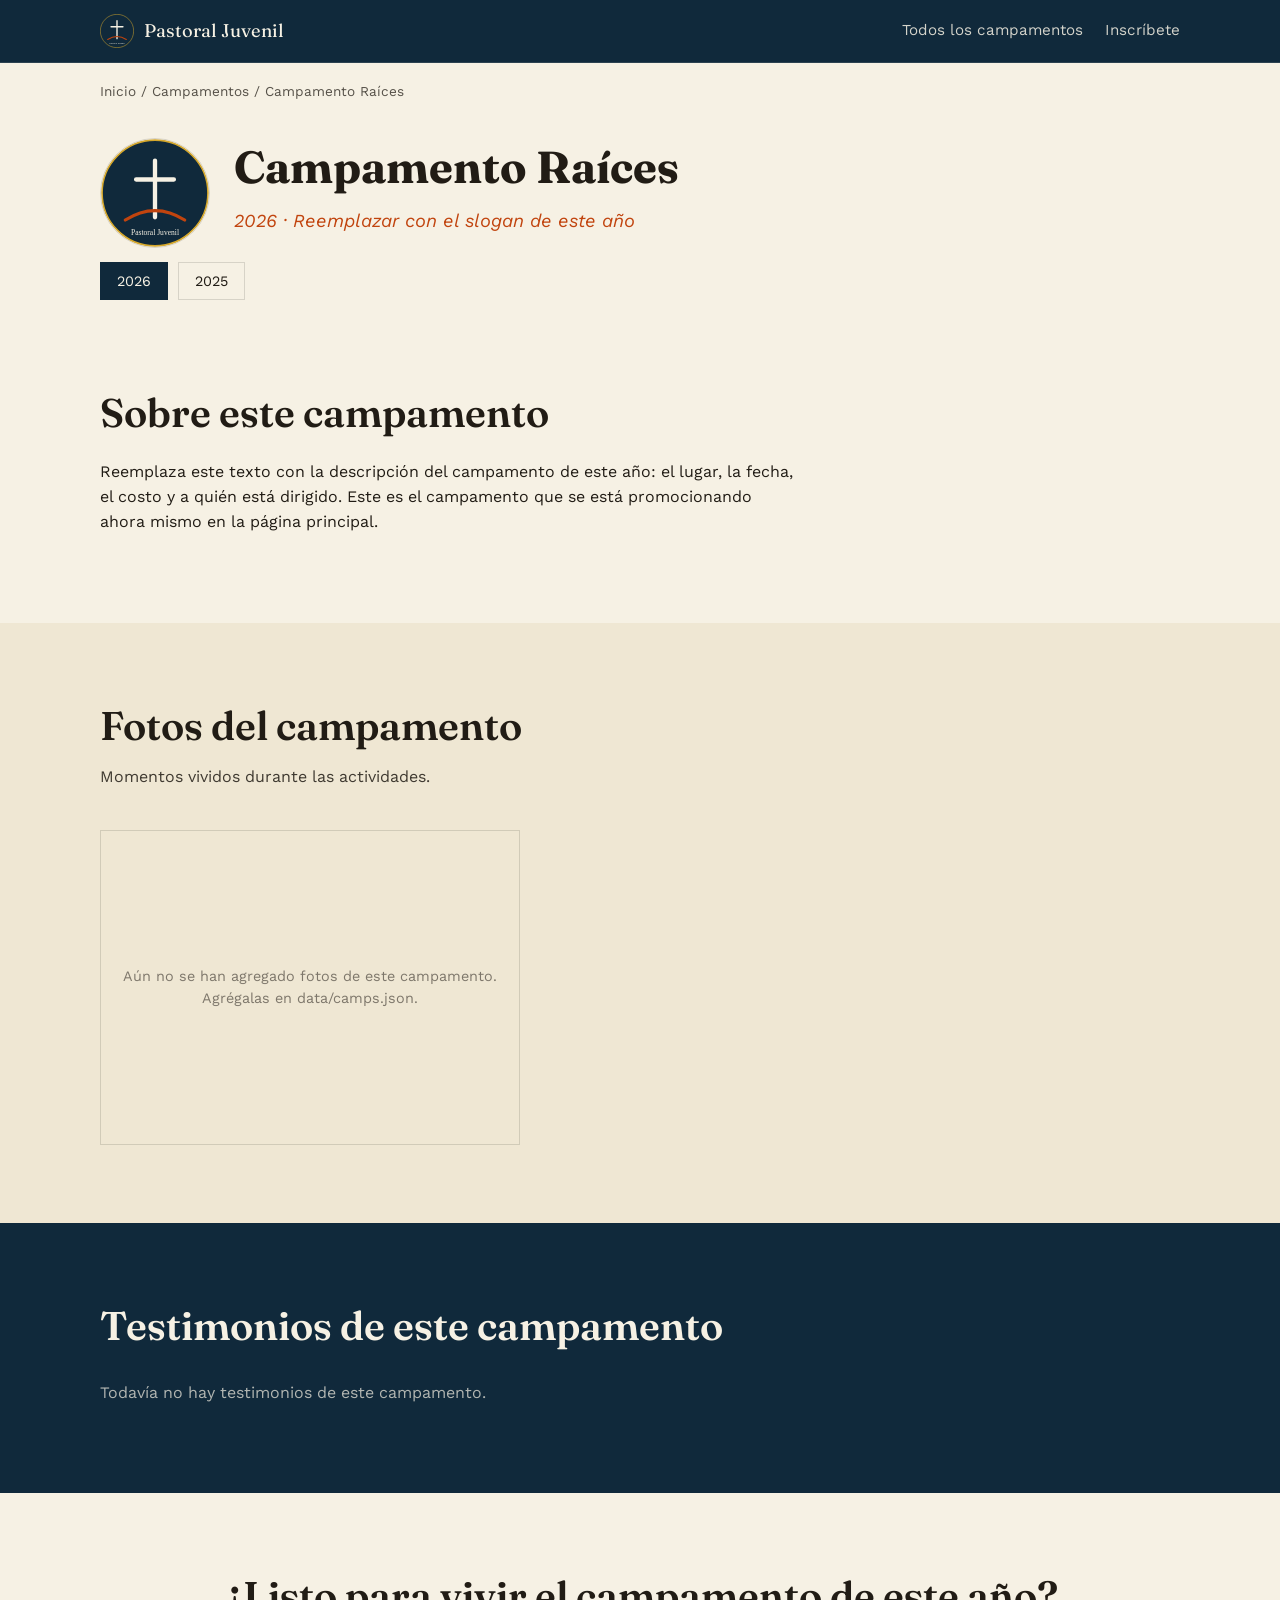
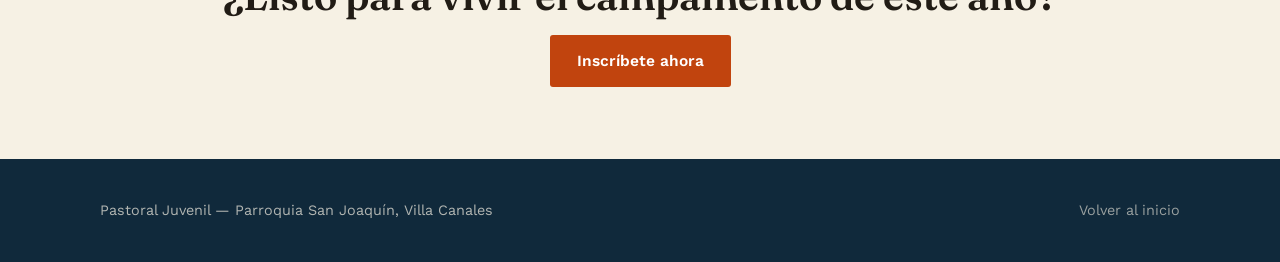
==== camps/camp.html @ f19ffe90 "feat: viendo el frontend" ====
<!DOCTYPE html>
<html lang="es">
<head>
<meta charset="UTF-8">
<meta name="viewport" content="width=device-width, initial-scale=1.0">
<title>Campamento — Pastoral Juvenil San Joaquín</title>
<link rel="preconnect" href="https://fonts.googleapis.com">
<link href="https://fonts.googleapis.com/css2?family=Fraunces:ital,wght@0,500;0,600;1,500&family=Work+Sans:wght@400;500;600&display=swap" rel="stylesheet">
<link rel="stylesheet" href="../css/style.css">
</head>
<body>

<header class="encabezado">
  <div class="contenedor barra-nav">
    <a href="../index.html" class="marca">
      <img src="../images/logo/logo-generico.svg" alt="Logo Pastoral Juvenil">
      <span>Pastoral Juvenil</span>
    </a>
    <ul class="nav-enlaces" style="display:flex;">
      <li><a href="../index.html#campamentos">Todos los campamentos</a></li>
      <li><a href="../index.html#contacto">Inscríbete</a></li>
    </ul>
  </div>
</header>

<div class="contenedor migaja">
  <a href="../index.html">Inicio</a> / <a href="../index.html#campamentos">Campamentos</a> / <span id="migajaNombre"></span>
</div>

<section class="cabecera-campamento">
  <div class="contenedor">
    <div style="display:flex; gap:24px; align-items:center; flex-wrap:wrap;">
      <img id="logoCampamento" src="../images/logo/logo-generico.svg" alt="" style="width:110px; height:110px; border-radius:50%; border:1px solid var(--borde);">
      <div>
        <h1 id="nombreCampamento">Campamento</h1>
        <p class="anio-slogan" id="sloganCampamento"></p>
      </div>
    </div>
    <div class="selector-anios" id="selectorAnios"></div>
  </div>
</section>

<section class="seccion">
  <div class="contenedor">
    <h2 class="titulo-seccion">Sobre este campamento</h2>
    <p id="descripcionCampamento" style="max-width:70ch;"></p>
  </div>
</section>

<section class="seccion seccion-papel-2">
  <div class="contenedor">
    <h2 class="titulo-seccion">Fotos del campamento</h2>
    <p class="subtitulo-seccion">Momentos vividos durante las actividades.</p>
    <div class="carrusel">
      <div class="carrusel-pista" id="pistaFotos"></div>
    </div>
  </div>
</section>

<section class="seccion seccion-noche">
  <div class="contenedor">
    <h2 class="titulo-seccion">Testimonios de este campamento</h2>
    <div class="testimonios-fila" id="filaTestimoniosCampamento"></div>
  </div>
</section>

<section class="seccion">
  <div class="contenedor" style="text-align:center;">
    <h2 class="titulo-seccion">¿Listo para vivir el campamento de este año?</h2>
    <a href="../index.html#contacto" class="boton boton-ascua">Inscríbete ahora</a>
  </div>
</section>

<footer class="pie">
  <div class="contenedor pie-fila">
    <span>Pastoral Juvenil — Parroquia San Joaquín, Villa Canales</span>
    <a href="../index.html">Volver al inicio</a>
  </div>
</footer>

<script src="../js/camp.js"></script>
</body>
</html>
---- css/style.css ----
/* ============================================
   Pastoral Juvenil — San Joaquín, Villa Canales
   Paleta: noche / papel / ascua / monte / oro
   ============================================ */

:root {
  --azul-noche: #10293B;
  --azul-noche-2: #17384F;
  --papel: #F6F1E4;
  --papel-2: #EFE7D3;
  --ascua: #C1440E;
  --ascua-2: #A23A0C;
  --verde-monte: #3B5D42;
  --oro: #D4A72C;
  --texto: #211C15;
  --texto-claro: #F6F1E4;
  --borde: rgba(33, 28, 21, 0.14);

  --serif: "Fraunces", Georgia, serif;
  --sans: "Work Sans", "Segoe UI", sans-serif;
}

* { box-sizing: border-box; }

html { scroll-behavior: smooth; }

@media (prefers-reduced-motion: reduce) {
  html { scroll-behavior: auto; }
  * { animation: none !important; transition: none !important; }
}

body {
  margin: 0;
  font-family: var(--sans);
  background: var(--papel);
  color: var(--texto);
  line-height: 1.55;
}

img { max-width: 100%; display: block; }

a { color: inherit; }

.contenedor {
  width: min(1080px, 92%);
  margin-inline: auto;
}

/* ---------- Encabezado ---------- */
.encabezado {
  background: var(--azul-noche);
  color: var(--texto-claro);
  position: sticky;
  top: 0;
  z-index: 20;
  border-bottom: 1px solid rgba(246, 241, 228, 0.12);
}

.barra-nav {
  display: flex;
  align-items: center;
  justify-content: space-between;
  padding: 14px 0;
  gap: 16px;
}

.marca {
  display: flex;
  align-items: center;
  gap: 10px;
  font-family: var(--serif);
  font-size: 1.15rem;
  text-decoration: none;
  color: var(--texto-claro);
}

.marca img { height: 34px; width: 34px; }

.nav-enlaces {
  display: flex;
  gap: 22px;
  list-style: none;
  margin: 0;
  padding: 0;
  font-size: 0.95rem;
}

.nav-enlaces a { text-decoration: none; opacity: 0.85; }
.nav-enlaces a:hover { opacity: 1; }

.boton-menu {
  display: none;
  background: none;
  border: 1px solid rgba(246,241,228,0.4);
  color: var(--texto-claro);
  border-radius: 6px;
  padding: 6px 10px;
  font-size: 1.1rem;
}

@media (max-width: 720px) {
  .nav-enlaces {
    display: none;
    position: absolute;
    top: 100%;
    left: 0;
    right: 0;
    background: var(--azul-noche);
    flex-direction: column;
    padding: 16px 24px 22px;
    gap: 16px;
    border-bottom: 1px solid rgba(246,241,228,0.12);
  }
  .nav-enlaces.abierto { display: flex; }
  .boton-menu { display: inline-block; }
}

/* ---------- Hero ---------- */
.hero {
  background:
    radial-gradient(ellipse at 15% 0%, rgba(212,167,44,0.18), transparent 55%),
    linear-gradient(180deg, var(--azul-noche) 0%, var(--azul-noche-2) 100%);
  color: var(--texto-claro);
  padding: 64px 0 88px;
  position: relative;
  overflow: clip;
}

.hero-grid {
  display: grid;
  grid-template-columns: 1.1fr 0.9fr;
  gap: 48px;
  align-items: center;
}

@media (max-width: 800px) {
  .hero-grid { grid-template-columns: 1fr; text-align: center; }
  .hero-logo-envoltura { order: -1; margin-inline: auto; }
}

.hero-etiqueta {
  font-family: var(--sans);
  font-size: 0.85rem;
  color: var(--oro);
  letter-spacing: 0.02em;
  margin-bottom: 10px;
}

.hero h1 {
  font-family: var(--serif);
  font-size: clamp(2.3rem, 5vw, 3.4rem);
  line-height: 1.05;
  margin: 0 0 14px;
  font-weight: 600;
}

.hero-slogan {
  font-family: var(--serif);
  font-style: italic;
  font-size: 1.25rem;
  color: var(--oro);
  margin: 0 0 18px;
}

.hero-descripcion {
  max-width: 46ch;
  opacity: 0.92;
  margin: 0 0 30px;
}

@media (max-width: 800px) {
  .hero-descripcion { max-width: none; margin-inline: auto; }
}

.hero-acciones { display: flex; gap: 14px; flex-wrap: wrap; }

@media (max-width: 800px) { .hero-acciones { justify-content: center; } }

.boton {
  display: inline-block;
  padding: 13px 26px;
  border-radius: 3px;
  text-decoration: none;
  font-weight: 600;
  font-size: 0.97rem;
  border: 1px solid transparent;
  cursor: pointer;
}

.boton-ascua {
  background: var(--ascua);
  color: #fff;
}
.boton-ascua:hover { background: var(--ascua-2); }

.boton-fantasma {
  border-color: rgba(246,241,228,0.5);
  color: var(--texto-claro);
  background: transparent;
}
.boton-fantasma:hover { border-color: var(--texto-claro); }

.hero-logo-envoltura {
  aspect-ratio: 1;
  width: min(320px, 70vw);
  border-radius: 50%;
  background: var(--papel);
  display: grid;
  place-items: center;
  padding: 22px;
  box-shadow: 0 0 0 6px rgba(212,167,44,0.25), 0 20px 50px rgba(0,0,0,0.35);
  margin-left: auto;
}

@media (max-width: 800px) { .hero-logo-envoltura { margin-inline: auto; } }

.hero-logo-envoltura img { border-radius: 50%; }

.hero-anio {
  position: absolute;
  bottom: 22px;
  right: max(4%, calc((100% - 1080px) / 2));
  font-family: var(--serif);
  font-size: 0.95rem;
  color: rgba(246,241,228,0.6);
}

@media (max-width: 800px) { .hero-anio { display: none; } }

/* ---------- Secciones generales ---------- */
.seccion { padding: 72px 0; }
.seccion-papel-2 { background: var(--papel-2); }
.seccion-noche { background: var(--azul-noche); color: var(--texto-claro); }

.titulo-seccion {
  font-family: var(--serif);
  font-size: clamp(1.8rem, 3.2vw, 2.5rem);
  margin: 0 0 8px;
  font-weight: 600;
}

.subtitulo-seccion {
  max-width: 62ch;
  opacity: 0.85;
  margin: 0 0 40px;
}

/* ---------- Misión / Visión / Objetivos ---------- */
.mv-grid {
  display: grid;
  grid-template-columns: 1fr 1fr;
  gap: 4px;
  border: 1px solid var(--borde);
}

@media (max-width: 760px) { .mv-grid { grid-template-columns: 1fr; } }

.mv-bloque {
  background: var(--papel);
  padding: 38px 34px;
  border-right: 1px solid var(--borde);
}
.mv-grid .mv-bloque:nth-child(2) { border-right: none; }

.mv-bloque h3 {
  font-family: var(--serif);
  font-size: 1.35rem;
  margin: 0 0 14px;
  color: var(--ascua);
}

.objetivos-franja {
  border-top: 1px solid var(--borde);
  background: var(--papel);
  padding: 34px;
}

.objetivos-franja h3 {
  font-family: var(--serif);
  font-size: 1.35rem;
  margin: 0 0 18px;
  color: var(--verde-monte);
}

.lista-objetivos {
  margin: 0;
  padding: 0;
  list-style: none;
  display: grid;
  gap: 12px;
}

.lista-objetivos li {
  padding-left: 26px;
  position: relative;
}

.lista-objetivos li::before {
  content: "";
  position: absolute;
  left: 0;
  top: 0.55em;
  width: 9px;
  height: 9px;
  background: var(--verde-monte);
  border-radius: 50%;
}

/* ---------- Sendero de campamentos ---------- */
.sendero {
  position: relative;
  display: grid;
  gap: 28px;
}

.tarjeta-campamento {
  display: grid;
  grid-template-columns: 220px 1fr;
  gap: 0;
  background: var(--papel);
  border: 1px solid var(--borde);
  text-decoration: none;
  color: var(--texto);
  overflow: hidden;
}

@media (max-width: 640px) {
  .tarjeta-campamento { grid-template-columns: 1fr; }
}

.tarjeta-campamento .miniatura {
  background: var(--azul-noche);
  display: grid;
  place-items: center;
  padding: 18px;
}

.tarjeta-campamento .miniatura img { border-radius: 50%; }

.tarjeta-campamento .contenido {
  padding: 26px 28px;
}

.etiqueta-actual {
  display: inline-block;
  font-size: 0.78rem;
  color: #fff;
  background: var(--ascua);
  padding: 3px 10px;
  margin-bottom: 10px;
}

.tarjeta-campamento h3 {
  font-family: var(--serif);
  font-size: 1.4rem;
  margin: 0 0 4px;
}

.tarjeta-campamento .anio-slogan {
  font-style: italic;
  color: var(--verde-monte);
  margin: 0 0 10px;
}

/* ---------- Testimonios ---------- */
.testimonios-fila {
  display: grid;
  grid-template-columns: repeat(auto-fit, minmax(260px, 1fr));
  gap: 24px;
}

.testimonio {
  background: var(--azul-noche-2);
  padding: 28px 26px;
  border-left: 3px solid var(--oro);
}

.testimonio p { margin: 0 0 16px; opacity: 0.95; }
.testimonio span { font-family: var(--serif); font-style: italic; color: var(--oro); }

/* ---------- Carrusel de fotos ---------- */
.carrusel {
  position: relative;
}

.carrusel-pista {
  display: flex;
  overflow-x: auto;
  scroll-snap-type: x mandatory;
  gap: 14px;
  padding-bottom: 6px;
  scrollbar-width: thin;
}

.carrusel-pista img,
.carrusel-vacio {
  scroll-snap-align: start;
  flex: 0 0 min(420px, 82vw);
  aspect-ratio: 4/3;
  object-fit: cover;
  border: 1px solid var(--borde);
  background: var(--papel-2);
}

.carrusel-vacio {
  display: grid;
  place-items: center;
  text-align: center;
  padding: 20px;
  font-size: 0.9rem;
  color: rgba(33,28,21,0.55);
}

/* ---------- Formulario ---------- */
.formulario {
  display: grid;
  gap: 14px;
  max-width: 560px;
}

.formulario label { font-size: 0.9rem; display: block; margin-bottom: 4px; }

.formulario input,
.formulario textarea {
  width: 100%;
  padding: 11px 12px;
  border: 1px solid var(--borde);
  background: var(--papel);
  font-family: var(--sans);
  font-size: 0.97rem;
}

.formulario textarea { min-height: 110px; resize: vertical; }

/* ---------- Pie ---------- */
.pie {
  background: var(--azul-noche);
  color: rgba(246,241,228,0.7);
  padding: 40px 0;
  font-size: 0.9rem;
}

.pie-fila {
  display: flex;
  justify-content: space-between;
  flex-wrap: wrap;
  gap: 14px;
  align-items: center;
}

.pie a { text-decoration: none; opacity: 0.85; }
.pie a:hover { opacity: 1; }

/* ---------- Página de campamento individual ---------- */
.migaja {
  padding: 18px 0 0;
  font-size: 0.85rem;
  opacity: 0.75;
}
.migaja a { text-decoration: none; }

.cabecera-campamento {
  padding: 30px 0 10px;
}

.cabecera-campamento h1 {
  font-family: var(--serif);
  font-size: clamp(2rem, 4vw, 2.8rem);
  margin: 0 0 6px;
}

.cabecera-campamento .anio-slogan {
  font-style: italic;
  color: var(--ascua);
  font-size: 1.15rem;
  margin: 0 0 18px;
}

.selector-anios {
  display: flex;
  gap: 10px;
  flex-wrap: wrap;
  padding: 8px 0 0;
}

.pastilla-anio {
  padding: 7px 16px;
  border: 1px solid var(--borde);
  text-decoration: none;
  color: var(--texto);
  font-size: 0.9rem;
}

.pastilla-anio.activa {
  background: var(--azul-noche);
  color: var(--texto-claro);
  border-color: var(--azul-noche);
}
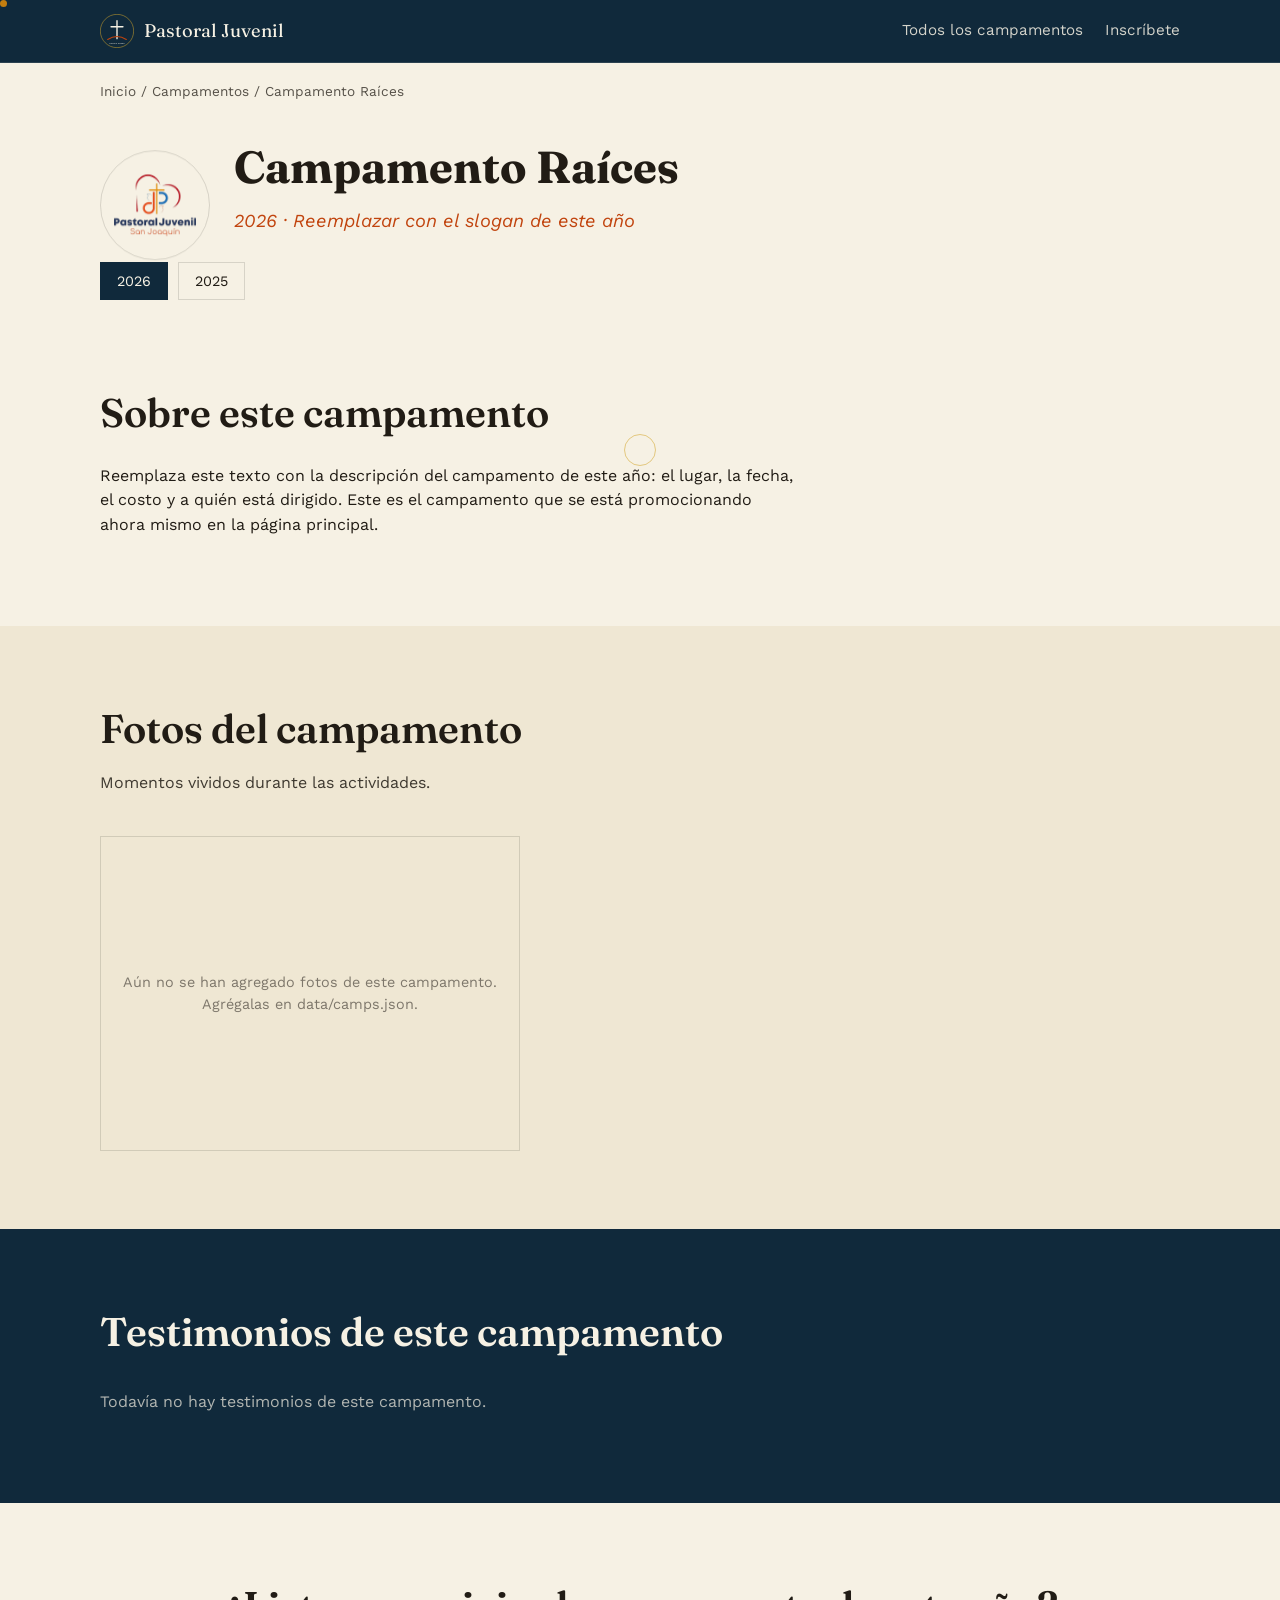
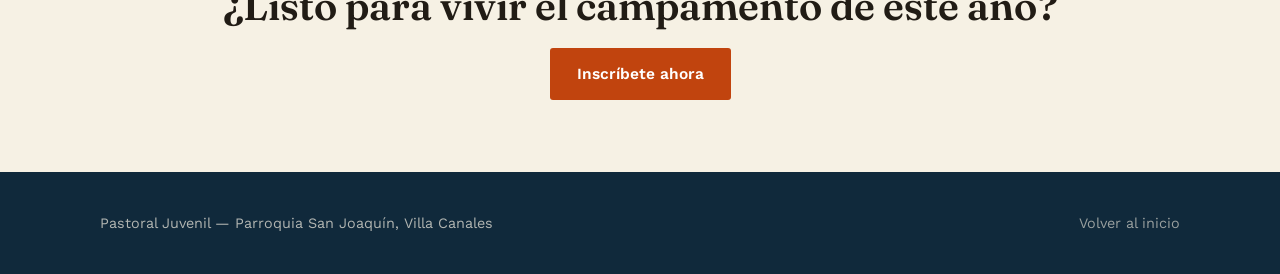
==== commit d31f2f66: "fix: mejorando pagina" ====
--- a/camps/camp.html
+++ b/camps/camp.html
@@ -9,6 +9,7 @@
 <link rel="stylesheet" href="../css/style.css">
 </head>
 <body>
+<script src="../js/transicion.js"></script>
 
 <header class="encabezado">
   <div class="contenedor barra-nav">
@@ -27,10 +28,10 @@
   <a href="../index.html">Inicio</a> / <a href="../index.html#campamentos">Campamentos</a> / <span id="migajaNombre"></span>
 </div>
 
-<section class="cabecera-campamento">
+<section class="cabecera-campamento revelar visible">
   <div class="contenedor">
     <div style="display:flex; gap:24px; align-items:center; flex-wrap:wrap;">
-      <img id="logoCampamento" src="../images/logo/logo-generico.svg" alt="" style="width:110px; height:110px; border-radius:50%; border:1px solid var(--borde);">
+      <img id="logoCampamento" src="../images/logo/logo-generico.svg" alt="" data-parallax="0.05" style="width:110px; height:110px; border-radius:50%; border:1px solid var(--borde);">
       <div>
         <h1 id="nombreCampamento">Campamento</h1>
         <p class="anio-slogan" id="sloganCampamento"></p>
@@ -40,24 +41,28 @@
   </div>
 </section>
 
-<section class="seccion">
+<section class="seccion revelar">
   <div class="contenedor">
     <h2 class="titulo-seccion">Sobre este campamento</h2>
     <p id="descripcionCampamento" style="max-width:70ch;"></p>
   </div>
 </section>
 
-<section class="seccion seccion-papel-2">
+<section class="seccion seccion-papel-2 revelar">
   <div class="contenedor">
     <h2 class="titulo-seccion">Fotos del campamento</h2>
     <p class="subtitulo-seccion">Momentos vividos durante las actividades.</p>
     <div class="carrusel">
+      <div class="carrusel-controles" id="controlesFotos" style="display:none;">
+        <button class="flecha-fotos" id="fotoAnterior" aria-label="Foto anterior">‹</button>
+        <button class="flecha-fotos" id="fotoSiguiente" aria-label="Foto siguiente">›</button>
+      </div>
       <div class="carrusel-pista" id="pistaFotos"></div>
     </div>
   </div>
 </section>
 
-<section class="seccion seccion-noche">
+<section class="seccion seccion-noche revelar">
   <div class="contenedor">
     <h2 class="titulo-seccion">Testimonios de este campamento</h2>
     <div class="testimonios-fila" id="filaTestimoniosCampamento"></div>
@@ -79,5 +84,6 @@
 </footer>
 
 <script src="../js/camp.js"></script>
+<script src="../js/interacciones.js"></script>
 </body>
 </html>
--- a/css/style.css
+++ b/css/style.css
@@ -496,3 +496,276 @@
   color: var(--texto-claro);
   border-color: var(--azul-noche);
 }
+
+/* ============================================
+   Dinamismo: fogata en el hero, contador,
+   carruseles con controles, scroll-reveal
+   ============================================ */
+
+/* --- Fogata de partículas en el hero (un solo momento protagonista) --- */
+.hero { isolation: isolate; }
+
+.brasa {
+  position: absolute;
+  bottom: -10px;
+  width: 6px;
+  height: 6px;
+  border-radius: 50%;
+  background: var(--oro);
+  box-shadow: 0 0 8px 2px rgba(212,167,44,0.7);
+  opacity: 0;
+  animation: subir-brasa linear infinite;
+  z-index: 0;
+}
+
+@keyframes subir-brasa {
+  0%   { transform: translate(0, 0) scale(1);   opacity: 0; }
+  10%  { opacity: 0.9; }
+  90%  { opacity: 0.5; }
+  100% { transform: translate(var(--deriva, 20px), -340px) scale(0.3); opacity: 0; }
+}
+
+@media (prefers-reduced-motion: reduce) {
+  .brasa { display: none; }
+}
+
+.hero-grid, .hero-anio { position: relative; z-index: 1; }
+
+/* --- Franja de estadísticas --- */
+.franja-stats {
+  position: relative;
+  z-index: 1;
+  display: flex;
+  flex-wrap: wrap;
+  gap: 34px;
+  margin-top: 46px;
+  padding-top: 28px;
+  border-top: 1px solid rgba(246,241,228,0.18);
+}
+
+.stat-item { min-width: 110px; }
+
+.stat-numero {
+  font-family: var(--serif);
+  font-size: 2.1rem;
+  color: var(--oro);
+  line-height: 1;
+}
+
+.stat-etiqueta {
+  font-size: 0.85rem;
+  opacity: 0.8;
+  margin-top: 4px;
+}
+
+/* --- Scroll reveal (un efecto discreto, no repetido por sección) --- */
+.revelar {
+  opacity: 0;
+  transform: translateY(18px);
+  transition: opacity 0.6s ease, transform 0.6s ease;
+}
+.revelar.visible { opacity: 1; transform: translateY(0); }
+
+@media (prefers-reduced-motion: reduce) {
+  .revelar { opacity: 1; transform: none; transition: none; }
+}
+
+/* --- Tarjetas de campamento: interacción al pasar el cursor --- */
+.tarjeta-campamento {
+  transition: transform 0.25s ease, box-shadow 0.25s ease, border-color 0.25s ease;
+}
+.tarjeta-campamento:hover,
+.tarjeta-campamento:focus-visible {
+  transform: translateY(-4px);
+  box-shadow: 0 14px 30px rgba(16,41,59,0.16);
+  border-color: var(--ascua);
+}
+.tarjeta-campamento .miniatura img {
+  transition: transform 0.35s ease;
+}
+.tarjeta-campamento:hover .miniatura img { transform: scale(1.06) rotate(-2deg); }
+
+.boton { transition: transform 0.15s ease, background 0.2s ease; }
+.boton:active { transform: scale(0.97); }
+
+/* --- Barra de navegación: enlace activo según la sección visible --- */
+.nav-enlaces a { position: relative; padding-bottom: 3px; transition: opacity 0.2s ease; }
+.nav-enlaces a.activo { opacity: 1; }
+.nav-enlaces a.activo::after {
+  content: "";
+  position: absolute;
+  left: 0; right: 0; bottom: -3px;
+  height: 2px;
+  background: var(--oro);
+}
+
+/* --- Testimonios: carrusel con fundido + controles --- */
+.testimonios-carrusel {
+  position: relative;
+  display: grid;
+  place-items: center;
+  min-height: 200px;
+}
+
+.testimonio-slide {
+  grid-column: 1;
+  grid-row: 1;
+  width: 100%;
+  max-width: 640px;
+  opacity: 0;
+  transform: translateY(6px);
+  pointer-events: none;
+  transition: opacity 0.45s ease, transform 0.45s ease;
+}
+.testimonio-slide.activo {
+  opacity: 1;
+  transform: translateY(0);
+  pointer-events: auto;
+}
+
+.testimonios-controles {
+  display: flex;
+  justify-content: center;
+  gap: 18px;
+  margin-top: 24px;
+  align-items: center;
+}
+
+.flecha-carrusel {
+  background: transparent;
+  border: 1px solid rgba(246,241,228,0.4);
+  color: var(--texto-claro);
+  width: 38px;
+  height: 38px;
+  border-radius: 50%;
+  cursor: pointer;
+  font-size: 1.1rem;
+  display: grid;
+  place-items: center;
+}
+.flecha-carrusel:hover { border-color: var(--oro); color: var(--oro); }
+
+.puntos-carrusel { display: flex; gap: 8px; }
+.punto {
+  width: 8px; height: 8px; border-radius: 50%;
+  background: rgba(246,241,228,0.35);
+  border: none;
+  cursor: pointer;
+  padding: 0;
+}
+.punto.activo { background: var(--oro); }
+
+/* --- Carrusel de fotos: controles y arrastre --- */
+.carrusel { position: relative; }
+.carrusel-controles {
+  display: flex;
+  justify-content: flex-end;
+  gap: 10px;
+  margin-bottom: 12px;
+}
+.flecha-fotos {
+  background: var(--papel);
+  border: 1px solid var(--borde);
+  width: 36px;
+  height: 36px;
+  border-radius: 50%;
+  cursor: pointer;
+  font-size: 1rem;
+}
+.flecha-fotos:hover { border-color: var(--ascua); color: var(--ascua); }
+.carrusel-pista { cursor: grab; }
+.carrusel-pista:active { cursor: grabbing; }
+
+/* ============================================
+   Animaciones propias: cortina de transición,
+   cursor personalizado, títulos que se revelan,
+   botones magnéticos
+   ============================================ */
+
+/* --- Cortina de transición entre páginas --- */
+.cortina-transicion {
+  position: fixed;
+  inset: 0;
+  z-index: 9999;
+  background: var(--azul-noche);
+  transform-origin: top;
+  transition: transform 0.5s cubic-bezier(0.76, 0, 0.24, 1);
+  display: flex;
+  align-items: center;
+  justify-content: center;
+}
+.cortina-transicion::before {
+  content: "";
+  width: 12px;
+  height: 12px;
+  border-radius: 50%;
+  background: var(--oro);
+  animation: latido-cortina 1.1s ease-in-out infinite;
+}
+.cortina-transicion.oculta {
+  transform: scaleY(0);
+  pointer-events: none;
+}
+@keyframes latido-cortina {
+  0%, 100% { transform: scale(1); opacity: 0.55; }
+  50% { transform: scale(1.7); opacity: 1; }
+}
+
+/* --- Cursor personalizado (solo con mouse de precisión) --- */
+html.cursor-personalizado,
+html.cursor-personalizado a,
+html.cursor-personalizado button {
+  cursor: none;
+}
+html.cursor-personalizado input,
+html.cursor-personalizado textarea {
+  cursor: text;
+}
+.cursor-punto, .cursor-anillo {
+  position: fixed;
+  top: 0;
+  left: 0;
+  border-radius: 50%;
+  pointer-events: none;
+  z-index: 9998;
+  will-change: transform;
+}
+.cursor-punto {
+  width: 7px;
+  height: 7px;
+  background: var(--oro);
+  mix-blend-mode: difference;
+}
+.cursor-anillo {
+  width: 32px;
+  height: 32px;
+  border: 1px solid rgba(212,167,44,0.55);
+  transition: width 0.22s ease, height 0.22s ease, border-color 0.22s ease;
+}
+.cursor-anillo.activo {
+  width: 54px;
+  height: 54px;
+  border-color: var(--ascua);
+}
+
+/* --- Títulos que se revelan palabra por palabra al hacer scroll --- */
+.titulo-seccion .palabra {
+  display: inline-block;
+  overflow: hidden;
+  vertical-align: top;
+  padding-bottom: 0.08em;
+}
+.titulo-seccion .palabra-interior {
+  display: inline-block;
+  transform: translateY(115%);
+  transition: transform 0.6s cubic-bezier(0.22, 1, 0.36, 1);
+}
+.titulo-seccion .palabra-interior.visible {
+  transform: translateY(0);
+}
+@media (prefers-reduced-motion: reduce) {
+  .titulo-seccion .palabra-interior { transform: none; }
+}
+
+/* --- Elementos con desplazamiento parallax --- */
+[data-parallax] { will-change: transform; }
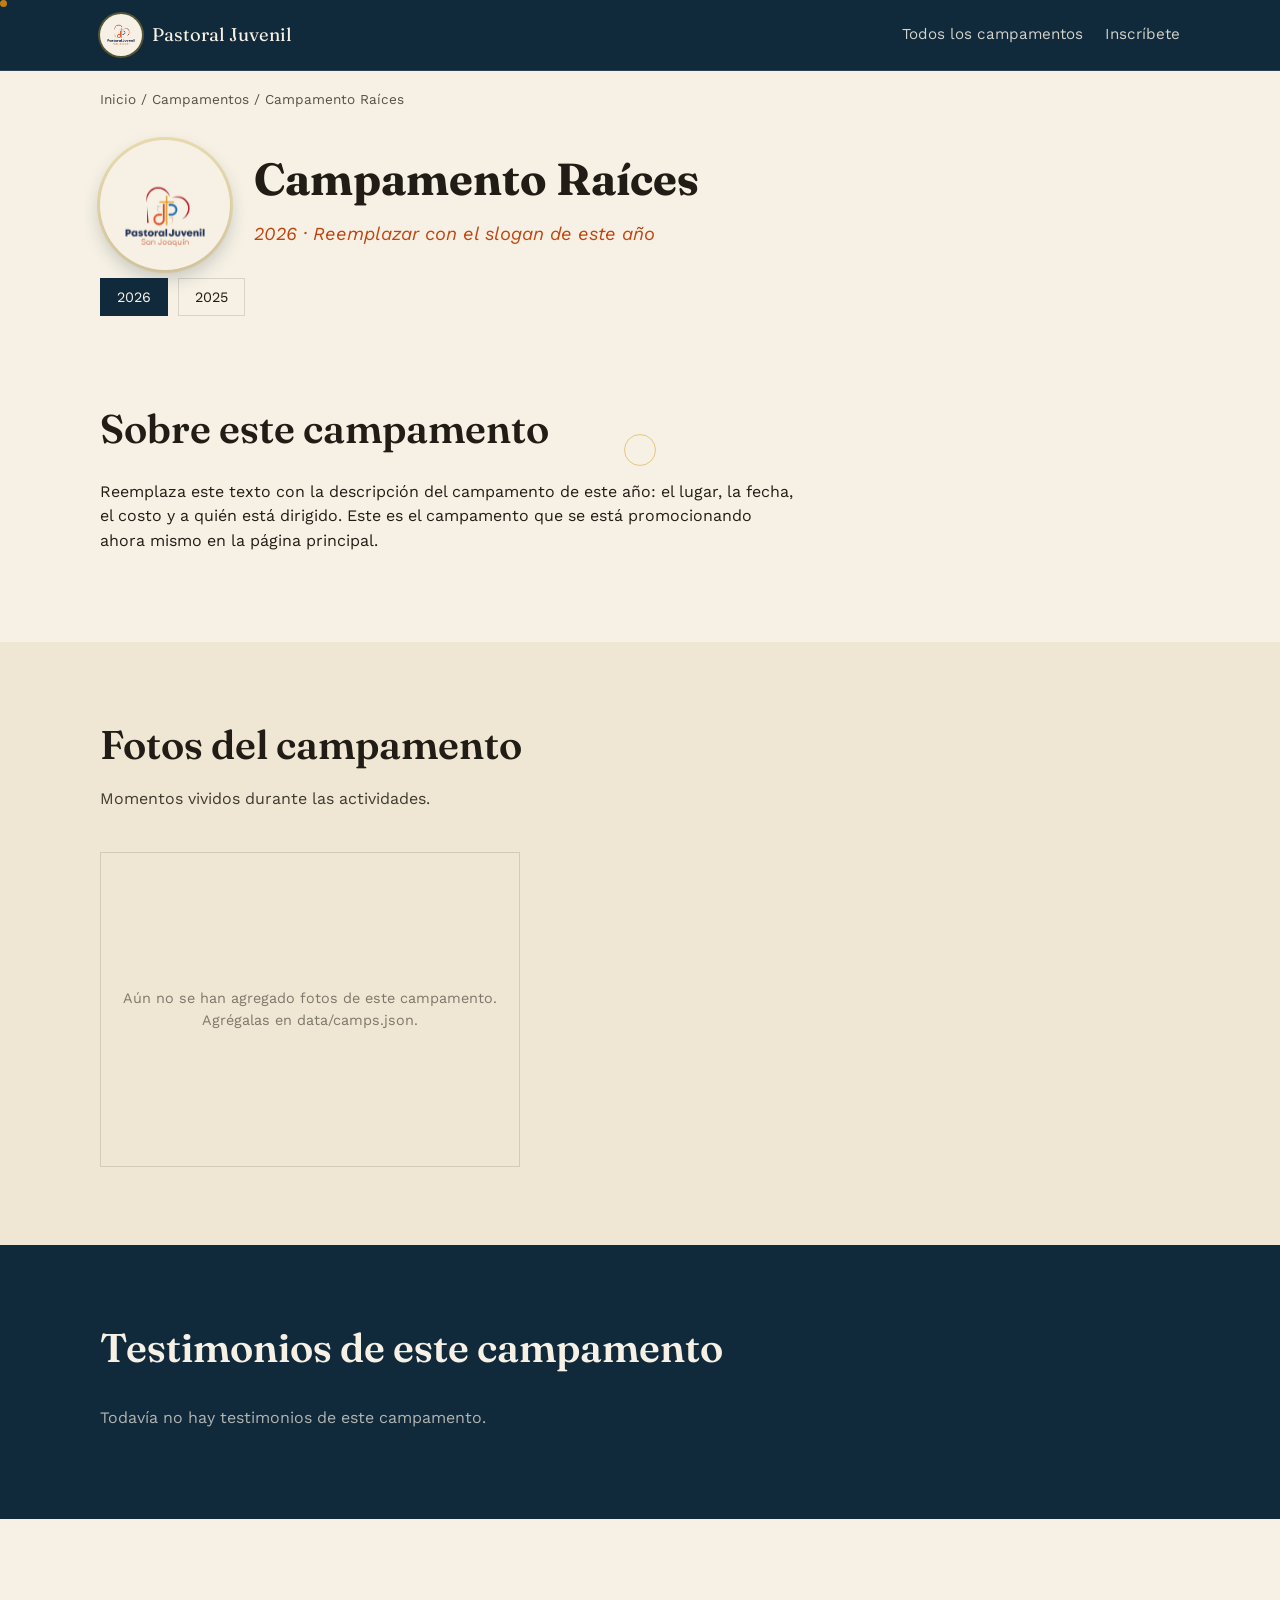
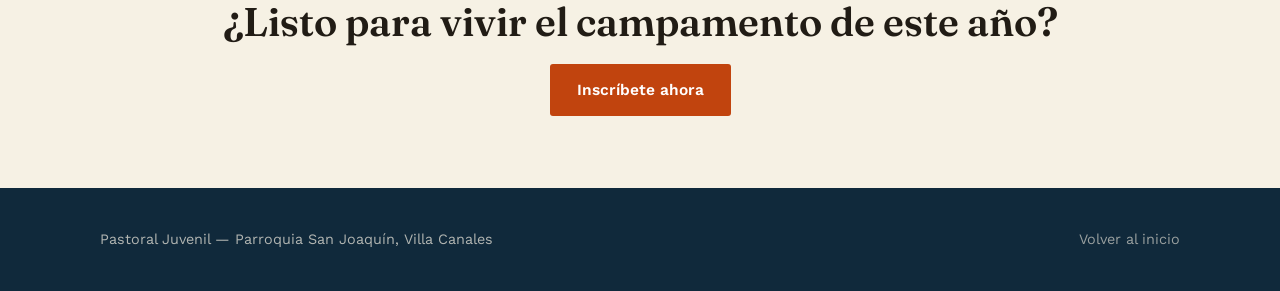
==== commit 584176bc: "fix: ya me aburri" ====
--- a/camps/camp.html
+++ b/camps/camp.html
@@ -13,8 +13,10 @@
 
 <header class="encabezado">
   <div class="contenedor barra-nav">
-    <a href="../index.html" class="marca">
-      <img src="../images/logo/logo-generico.svg" alt="Logo Pastoral Juvenil">
+   <a href="../index.html" class="marca">
+      <span class="marco-logo marco-logo--nav">
+        <img src="../images/logo/logo.png" alt="Logo Pastoral Juvenil">
+      </span>
       <span>Pastoral Juvenil</span>
     </a>
     <ul class="nav-enlaces" style="display:flex;">
@@ -31,7 +33,9 @@
 <section class="cabecera-campamento revelar visible">
   <div class="contenedor">
     <div style="display:flex; gap:24px; align-items:center; flex-wrap:wrap;">
-      <img id="logoCampamento" src="../images/logo/logo-generico.svg" alt="" data-parallax="0.05" style="width:110px; height:110px; border-radius:50%; border:1px solid var(--borde);">
+      <span class="marco-logo marco-logo--detalle">
+        <img id="logoCampamento" src="../images/logo/logo.png" alt="" data-parallax="0.05">
+      </span>
       <div>
         <h1 id="nombreCampamento">Campamento</h1>
         <p class="anio-slogan" id="sloganCampamento"></p>
--- a/css/style.css
+++ b/css/style.css
@@ -74,7 +74,31 @@
   color: var(--texto-claro);
 }
 
-.marca img { height: 34px; width: 34px; }
+.marca img { display: block; }
+
+/* --- Marco unificado para el logo real: se usa en el encabezado,
+   las tarjetas de campamento y el detalle de cada campamento, para
+   que se vea igual en todos lados sin importar dónde esté puesto --- */
+.marco-logo {
+  background: var(--papel);
+  border-radius: 50%;
+  display: inline-flex;
+  align-items: center;
+  justify-content: center;
+  box-shadow: 0 0 0 3px rgba(212,167,44,0.28), 0 8px 18px rgba(16,41,59,0.22);
+  overflow: hidden;
+  flex-shrink: 0;
+  box-sizing: border-box;
+}
+.marco-logo img {
+  width: 100%;
+  height: 100%;
+  object-fit: contain;
+  border-radius: 50%;
+}
+.marco-logo--nav { width: 42px; height: 42px; padding: 3px; box-shadow: 0 0 0 2px rgba(212,167,44,0.35); }
+.marco-logo--tarjeta { width: 128px; height: 128px; padding: 12px; }
+.marco-logo--detalle { width: 130px; height: 130px; padding: 13px; }
 
 .nav-enlaces {
   display: flex;
@@ -329,13 +353,14 @@
 }
 
 .tarjeta-campamento .miniatura {
-  background: var(--azul-noche);
+  background: var(--papel-2);
   display: grid;
   place-items: center;
   padding: 18px;
 }
 
-.tarjeta-campamento .miniatura img { border-radius: 50%; }
+.tarjeta-campamento .miniatura .marco-logo { transition: transform 0.35s ease; }
+.tarjeta-campamento:hover .miniatura .marco-logo { transform: scale(1.06) rotate(-2deg); }
 
 .tarjeta-campamento .contenido {
   padding: 26px 28px;
@@ -583,7 +608,6 @@
 .tarjeta-campamento .miniatura img {
   transition: transform 0.35s ease;
 }
-.tarjeta-campamento:hover .miniatura img { transform: scale(1.06) rotate(-2deg); }
 
 .boton { transition: transform 0.15s ease, background 0.2s ease; }
 .boton:active { transform: scale(0.97); }
